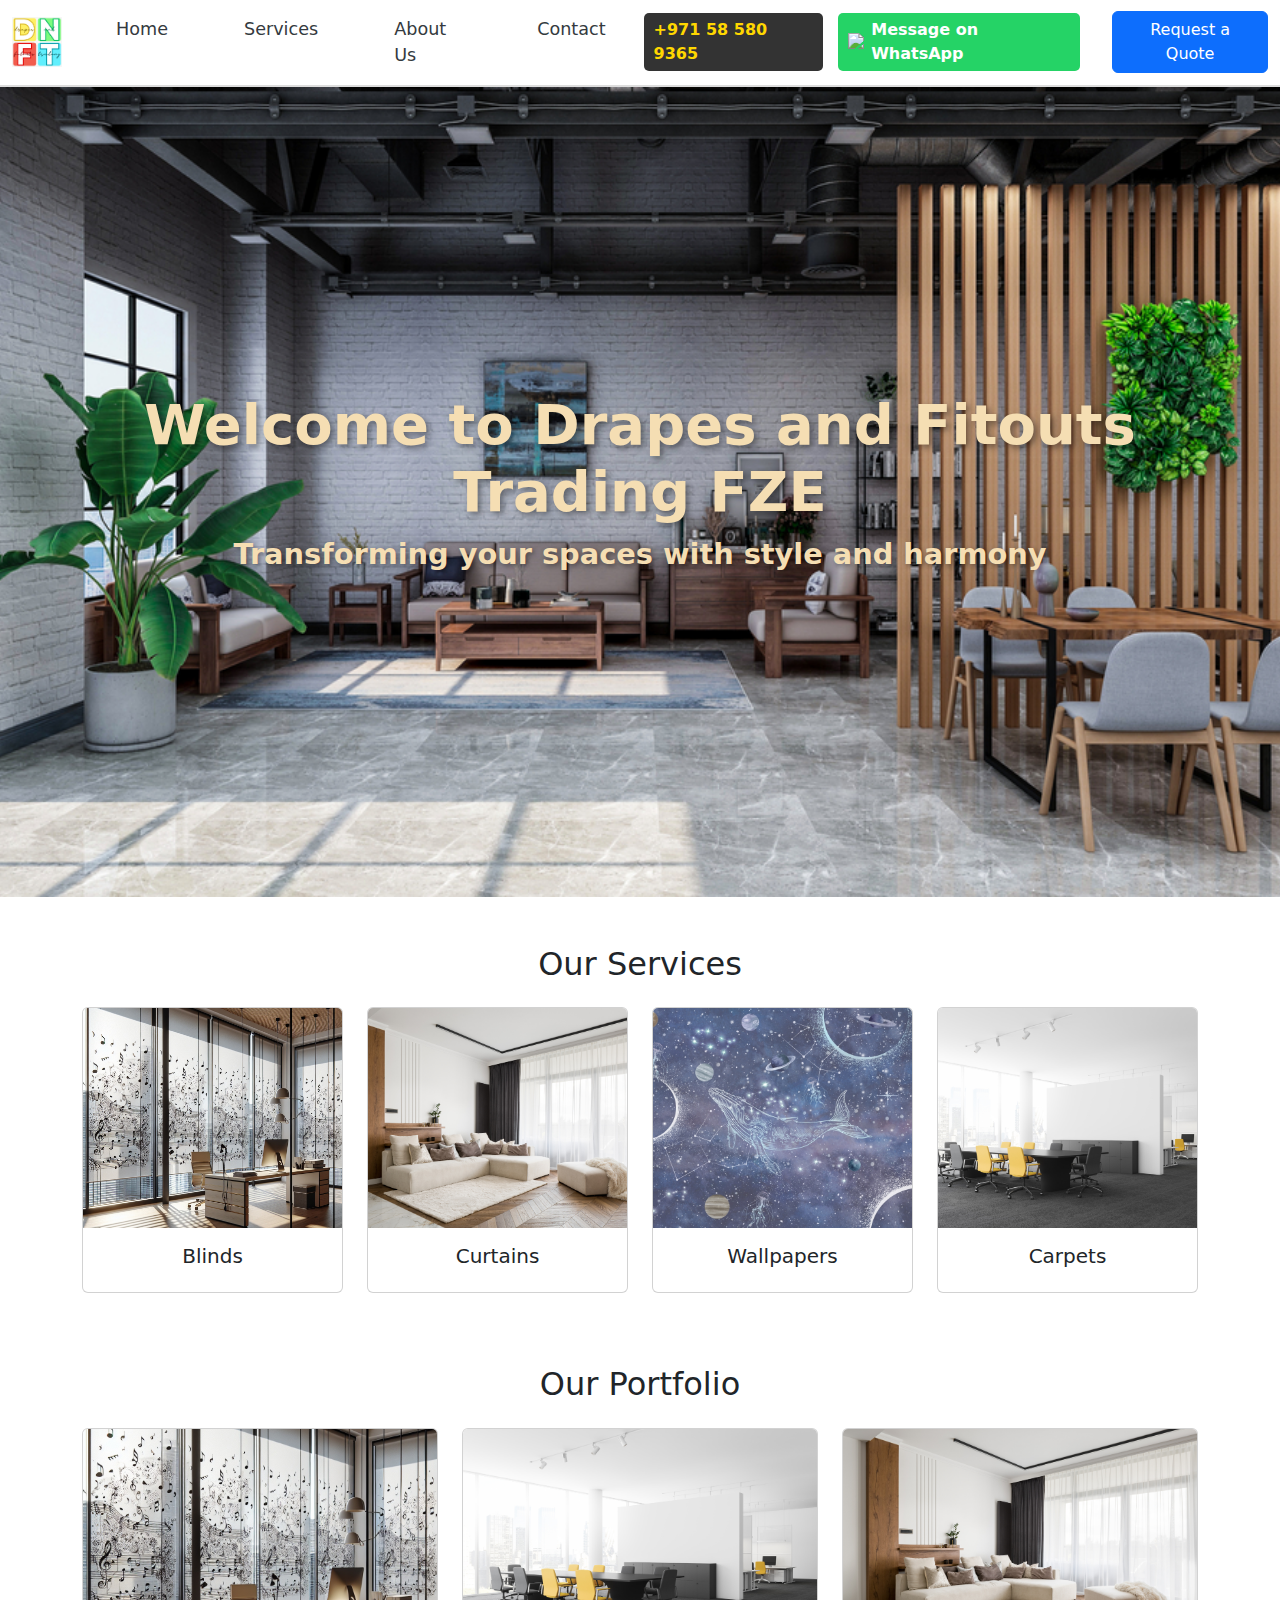
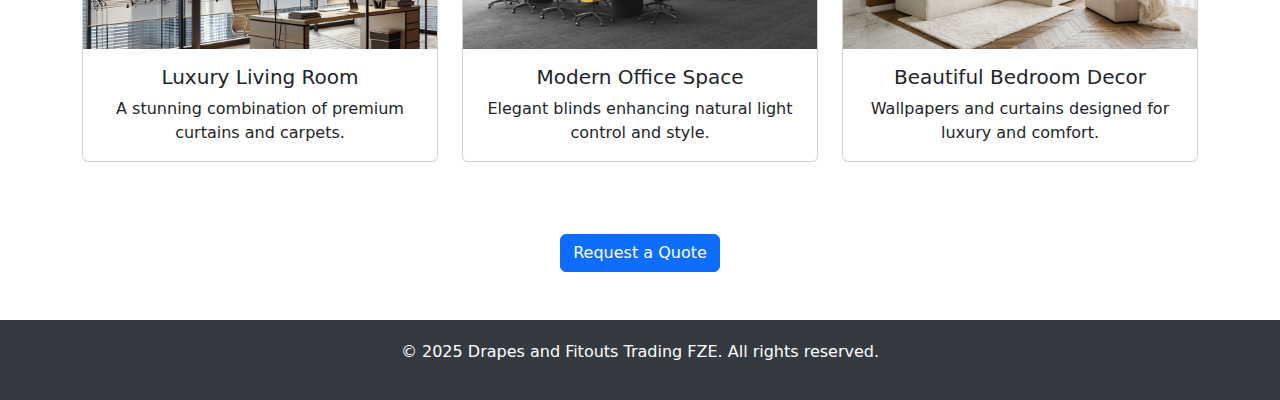
==== index.html @ 0c932a67 "Add files via upload" ====
<!DOCTYPE html>
<html lang="en">
<head>
    <meta charset="UTF-8">
    <meta name="viewport" content="width=device-width, initial-scale=1.0">
    <title>Drapes and Fitouts Trading FZE</title>
    <link rel="stylesheet" href="./styles.css">
    <link rel="stylesheet" href="https://cdnjs.cloudflare.com/ajax/libs/bootstrap/5.3.0/css/bootstrap.min.css">
</head>
<body>
    <!-- Navbar -->
   <!-- Include Navbar -->
<nav class="navbar navbar-expand-lg navbar-light bg-white sticky-top">
    <div class="container-fluid">
        <a class="navbar-brand" href="./index.html">
            <img src="./images/Drapes And Fiouts.jpeg" alt="Drapes and Fitouts">
        </a>
        <button class="navbar-toggler" type="button" data-bs-toggle="collapse" data-bs-target="#navbarNav" aria-controls="navbarNav" aria-expanded="false" aria-label="Toggle navigation">
            <span class="navbar-toggler-icon"></span>
        </button>
        <div class="collapse navbar-collapse" id="navbarNav">
            <ul class="navbar-nav ms-auto">
                <li class="nav-item"><a class="nav-link" href="index.html#home">Home</a></li>
                <li class="nav-item"><a class="nav-link" href="services.html">Services</a></li>
                <li class="nav-item"><a class="nav-link" href="about.html">About Us</a></li>
                <li class="nav-item"><a class="nav-link" href="contact.html">Contact</a></li>
            </ul>

            <!-- This is the Phone Number section: -->
            <li class="nav-item d-flex align-items-center">
                <a class="nav-link" href="tel:+971585809365" style="
                    font-weight: bold; 
                    color: #FFD700; 
                    background-color: #333; 
                    padding: 5px 10px; 
                    border-radius: 5px; 
                    margin-right: 15px;
                    text-decoration: none;
                ">+971 58 580 9365</a>
                <a href="https://wa.me/971585809365" target="_blank" style="
                    display: inline-flex; 
                    align-items: center; 
                    padding: 5px 10px; 
                    background-color: #25D366; 
                    color: white; 
                    border-radius: 5px; 
                    text-decoration: none; 
                    font-weight: bold;
                ">
                    <img src="https://upload.wikimedia.org/wikipedia/commons/6/6b/WhatsApp.svg" alt="WhatsApp" style="width: 18px; height: 18px; margin-right: 5px;">
                    Message on WhatsApp
                </a>
            </li>
            
            
            


            <!-- New Section added for the request for quote-->
            <div class="ms-3">
                <div class="ms-3">
                    <button class="btn btn-primary animate-quote-button" data-bs-toggle="modal" data-bs-target="#dimensionQuestionModal">Request a Quote</button>


                </div>
            </div>
            <!-- End of addtion-->            

        </div>
    </div>
</nav>


    <!-- Hero Section -->
<!-- Hero Section -->
<section class="hero-section" id="home">
    <div class="hero-content show text-center">
        <h1 style="color: #F5DEB3; font-size: 3.5rem; text-shadow: 3px 3px 6px rgba(0, 0, 0, 0.4); font-weight: bold;">
            Welcome to Drapes and Fitouts Trading FZE
        </h1>
        <p style="color: #F5DEB3; font-size: 1.8rem; text-shadow: 2px 2px 5px rgba(0, 0, 0, 0.4); font-weight: bold;">
            Transforming your spaces with style and harmony
        </p>
    </div>
</section>



    <!-- Services Section -->
<!-- Services Section -->
<section class="container my-5" id="services">
    <h2 class="text-center mb-4">Our Services</h2>

    <div class="row">
        <div class="col-md-3 mb-4">
            <div class="card equal-height-card">
                <img src="images/Blinds.jpg" class="card-img-top" alt="Blinds">
                <div class="card-body">
                    <h5 class="card-title">Blinds</h5>
                </div>
            </div>
        </div>
        <div class="col-md-3 mb-4">
            <div class="card equal-height-card">
                <img src="images/Curtain.jpg" class="card-img-top" alt="Curtains">
                <div class="card-body">
                    <h5 class="card-title">Curtains</h5>
                </div>
            </div>
        </div>
        <div class="col-md-3 mb-4">
            <div class="card equal-height-card">
                <img src="images/Wallpaper.jpg" class="card-img-top" alt="Wallpapers">
                <div class="card-body">
                    <h5 class="card-title">Wallpapers</h5>
                </div>
            </div>
        </div>
        <div class="col-md-3 mb-4">
            <div class="card equal-height-card">
                <img src="images/Carpets.jpg" class="card-img-top" alt="Carpets">
                <div class="card-body">
                    <h5 class="card-title">Carpets</h5>
                </div>
            </div>
        </div>
    </div>
</section>

<!-- Our Portfolio Section -->
<section class="container my-5" id="portfolio">
    <h2 class="text-center mb-4">Our Portfolio</h2>
    <div class="row">
        <div class="col-md-4 mb-4">
            <div class="card">
                <img src="./images/Blinds.jpg" class="card-img-top" alt="Project 1">
                <div class="card-body">
                    <h5 class="card-title">Luxury Living Room</h5>
                    <p class="card-text">A stunning combination of premium curtains and carpets.</p>
                </div>
            </div>
        </div>
        <div class="col-md-4 mb-4">
            <div class="card">
                <img src="./images/Carpets.jpg" class="card-img-top" alt="Project 2">
                <div class="card-body">
                    <h5 class="card-title">Modern Office Space</h5>
                    <p class="card-text">Elegant blinds enhancing natural light control and style.</p>
                </div>
            </div>
        </div>
        <div class="col-md-4 mb-4">
            <div class="card">
                <img src="./images/Curtain.jpg" class="card-img-top" alt="Project 3">
                <div class="card-body">
                    <h5 class="card-title">Beautiful Bedroom Decor</h5>
                    <p class="card-text">Wallpapers and curtains designed for luxury and comfort.</p>
                </div>
            </div>
        </div>
    </div>
</section>



<!-- Request a Quote Button -->
<section class="container text-center my-5">
    <button class="btn btn-primary" data-bs-toggle="modal" data-bs-target="#dimensionQuestionModal">Request a Quote</button>
</section>

<!-- Dimension Question Modal -->
<div class="modal fade" id="dimensionQuestionModal" tabindex="-1" aria-labelledby="dimensionQuestionModalLabel" aria-hidden="true">
    <div class="modal-dialog">
        <div class="modal-content">
            <div class="modal-header">
                <h5 class="modal-title" id="dimensionQuestionModalLabel">Request a Quote</h5>
                <button type="button" class="btn-close" data-bs-dismiss="modal" aria-label="Close"></button>
            </div>
            <div class="modal-body text-center">
                <p>Do you have the dimensions of your rooms?</p>
                <button type="button" class="btn btn-primary" data-bs-dismiss="modal" data-bs-toggle="modal" data-bs-target="#requestQuoteModal">Yes, I have the dimensions</button>
                <button type="button" class="btn btn-secondary" data-bs-dismiss="modal" data-bs-toggle="modal" data-bs-target="#requestVisitModal">No, Request a Visit</button>
            </div>
        </div>
    </div>
</div>

<!-- Request a Visit Modal (For No Dimensions) -->
<div class="modal fade" id="requestVisitModal" tabindex="-1" aria-labelledby="requestVisitModalLabel" aria-hidden="true">
    <div class="modal-dialog">
        <div class="modal-content">
            <div class="modal-header">
                <h5 class="modal-title" id="requestVisitModalLabel">Request a Visit</h5>
                <button type="button" class="btn-close" data-bs-dismiss="modal" aria-label="Close"></button>
            </div>
            <div class="modal-body">
                <form>
                    <div class="mb-3">
                        <label>Name:</label>
                        <input type="text" class="form-control">
                    </div>
                    <div class="mb-3">
                        <label>Number:</label>
                        <input type="text" class="form-control">
                    </div>
                    <div class="mb-3">
                        <label>Email:</label>
                        <input type="email" class="form-control">
                    </div>
                    <div class="mb-3">
                        <label>Address:</label>
                        <input type="text" class="form-control" id="addressField">
                    </div>
                    <button id="dropPinBtn" type="button" class="btn btn-primary mt-2">Drop a Pin</button>
                </form>
            </div>
        </div>
    </div>
</div>

<!-- Request a Quote Modal (For Dimensions) -->
<div class="modal fade" id="requestQuoteModal" tabindex="-1" aria-labelledby="requestQuoteModalLabel" aria-hidden="true">
    <div class="modal-dialog modal-lg">
        <div class="modal-content">
            <div class="modal-header">
                <h5 class="modal-title" id="requestQuoteModalLabel">Request a Quote</h5>
                <button type="button" class="btn-close" data-bs-dismiss="modal" aria-label="Close"></button>
            </div>
            <div class="modal-body">
                <form id="quoteForm">
                    <div id="roomsContainer"></div>
                    <div class="d-flex justify-content-between align-items-center mb-3">
                        <button type="button" class="btn btn-success" id="addRoom">Add Room</button>
                        <button type="submit" class="btn btn-primary">Submit</button>
                    </div>
                </form>
            </div>
        </div>
    </div>
</div>

<!-- JavaScript for Dynamic Room Handling & Enhanced Google Maps Functionality -->
<script>
    let roomCount = 0;

    document.getElementById('addRoom').addEventListener('click', function () {
        roomCount++;
        const roomHtml = `
            <div class="card mb-3" id="room-${roomCount}">
                <div class="card-body">
                    <div class="d-flex justify-content-between align-items-center">
                        <h5>Room ${roomCount}</h5>
                        <button type="button" class="btn btn-danger btn-sm" onclick="removeRoom(${roomCount})">Delete Room</button>
                    </div>
                    <div class="row">
                        <div class="col-md-6 mb-3">
                            <label>Product Type:</label>
                            <select class="form-control">
                                <option>Blinds</option>
                                <option>Curtains</option>
                                <option>Wallpapers</option>
                                <option>Carpets</option>
                            </select>
                        </div>
                        <div class="col-md-6 mb-3">
                            <label>Room Name:</label>
                            <input type="text" class="form-control" placeholder="Living Room, Bedroom, etc.">
                        </div>
                        <div class="col-md-6 mb-3">
                            <label>Width (in cm):</label>
                            <input type="number" class="form-control">
                        </div>
                        <div class="col-md-6 mb-3">
                            <label>Height (in cm):</label>
                            <input type="number" class="form-control">
                        </div>
                    </div>
                </div>
            </div>`;
        document.getElementById('roomsContainer').insertAdjacentHTML('beforeend', roomHtml);
    });

    function removeRoom(id) {
        document.getElementById(`room-${id}`).remove();
    }

    document.getElementById('dropPinBtn').addEventListener('click', function () {
        navigator.geolocation.getCurrentPosition(function(position) {
            const latitude = position.coords.latitude;
            const longitude = position.coords.longitude;
            const googleMapsLink = `https://www.google.com/maps?q=${latitude},${longitude}`;
            document.getElementById('addressField').value = googleMapsLink;
        }, function(error) {
            alert('Unable to retrieve location. Please enable location services.');
        });
    });
</script>





    <!-- Footer -->
    <footer>
        <p>&copy; 2025 Drapes and Fitouts Trading FZE. All rights reserved.</p>
    </footer>

    <!-- Bootstrap JS for Navbar -->
    <script src="https://cdnjs.cloudflare.com/ajax/libs/bootstrap/5.3.0/js/bootstrap.bundle.min.js"></script>
</body>
</html>
---- styles.css ----
body {
    margin: 0;
    padding: 0;
    box-sizing: border-box;
    font-family: 'Segoe UI', Tahoma, Geneva, Verdana, sans-serif;
    background-color: #f0f0f0;
    scroll-behavior: smooth;
}

/* Navbar */
.navbar {
    background-color: #ffffff;
    padding: 10px 40px;
    border-bottom: 2px solid #ddd;
    position: sticky;
    top: 0;
    z-index: 10;
}

.navbar-brand img {
    height: 50px;
}

.navbar-nav {
    margin-left: auto;
}

.navbar-nav .nav-item {
    margin: 0 30px;
}

.navbar-nav .nav-link {
    font-size: 1.1rem;
    color: #343a40;
    transition: color 0.3s;
    padding: 8px 12px;
    border-radius: 5px;
}

.navbar-nav .nav-link:hover {
    color: #d4af37; /* Classy golden color */
    background-color: transparent;
    transition: color 0.3s;
}


/* Hero Section */
.hero-section {
    background: url('./images/Hero\ Section_office.jpg') no-repeat center center/cover;
    min-height: 90vh;
    display: flex;
    align-items: center;
    justify-content: center;
    color: white;
    text-shadow: 2px 2px 4px rgba(0, 0, 0, 0.6);
    padding: 20px;
}

.hero-content {
    opacity: 0;
    transform: translateY(30px);
    transition: opacity 0.6s, transform 0.6s;
}

.hero-content.show {
    opacity: 1;
    transform: translateY(0);
}

/* Cards */
.card {
    transition: transform 0.3s, box-shadow 0.3s;
    border: none;
    border-radius: 12px;
    background-color: white;
    animation: slideUp 1s ease-in-out;
    height: 100%; /* Ensures all cards have equal height */
    display: flex;
    flex-direction: column;
}

.card:hover {
    transform: translateY(-5px);
    box-shadow: 0 4px 20px rgba(0, 0, 0, 0.1);
}

.card-img-top {
    height: 220px;
    object-fit: cover;
    border-top-left-radius: 12px;
    border-top-right-radius: 12px;
}

.card-body {
    text-align: center;
    padding: 10px;
    flex-grow: 1; /* Ensures the card body expands to maintain equal height */
}

/* Footer */
footer {
    background-color: #343a40;
    color: white;
    padding: 20px;
    text-align: center;
}

/* Animations */
@keyframes slideUp {
    0% { transform: translateY(30px); opacity: 0; }
    100% { transform: translateY(0); opacity: 1; }
}

/* Responsive Styling */
@media (max-width: 992px) {
    .navbar-nav .nav-item {
        margin: 0 10px;
    }
}

@media (max-width: 768px) {
    .card-img-top {
        height: 180px;
    }

    .navbar-nav {
        text-align: center;
    }

    .navbar-nav .nav-link {
        margin: 10px 0;
    }
}

/* Animated Request a Quote Button */
.animate-quote-button {
    background-color: #d4af37; /* Classy golden color */
    color: white;
    border: none;
    padding: 10px 20px;
    border-radius: 5px;
    cursor: pointer;
    transition: transform 0.3s, box-shadow 0.3s;
    animation: pulse 1.5s infinite;
}

.animate-quote-button:hover {
    transform: scale(1.05);
    box-shadow: 0 4px 10px rgba(0, 0, 0, 0.2);
}

/* Pulse Animation */
@keyframes pulse {
    0%, 100% {
        transform: scale(1);
    }
    50% {
        transform: scale(1.1);
    }
}
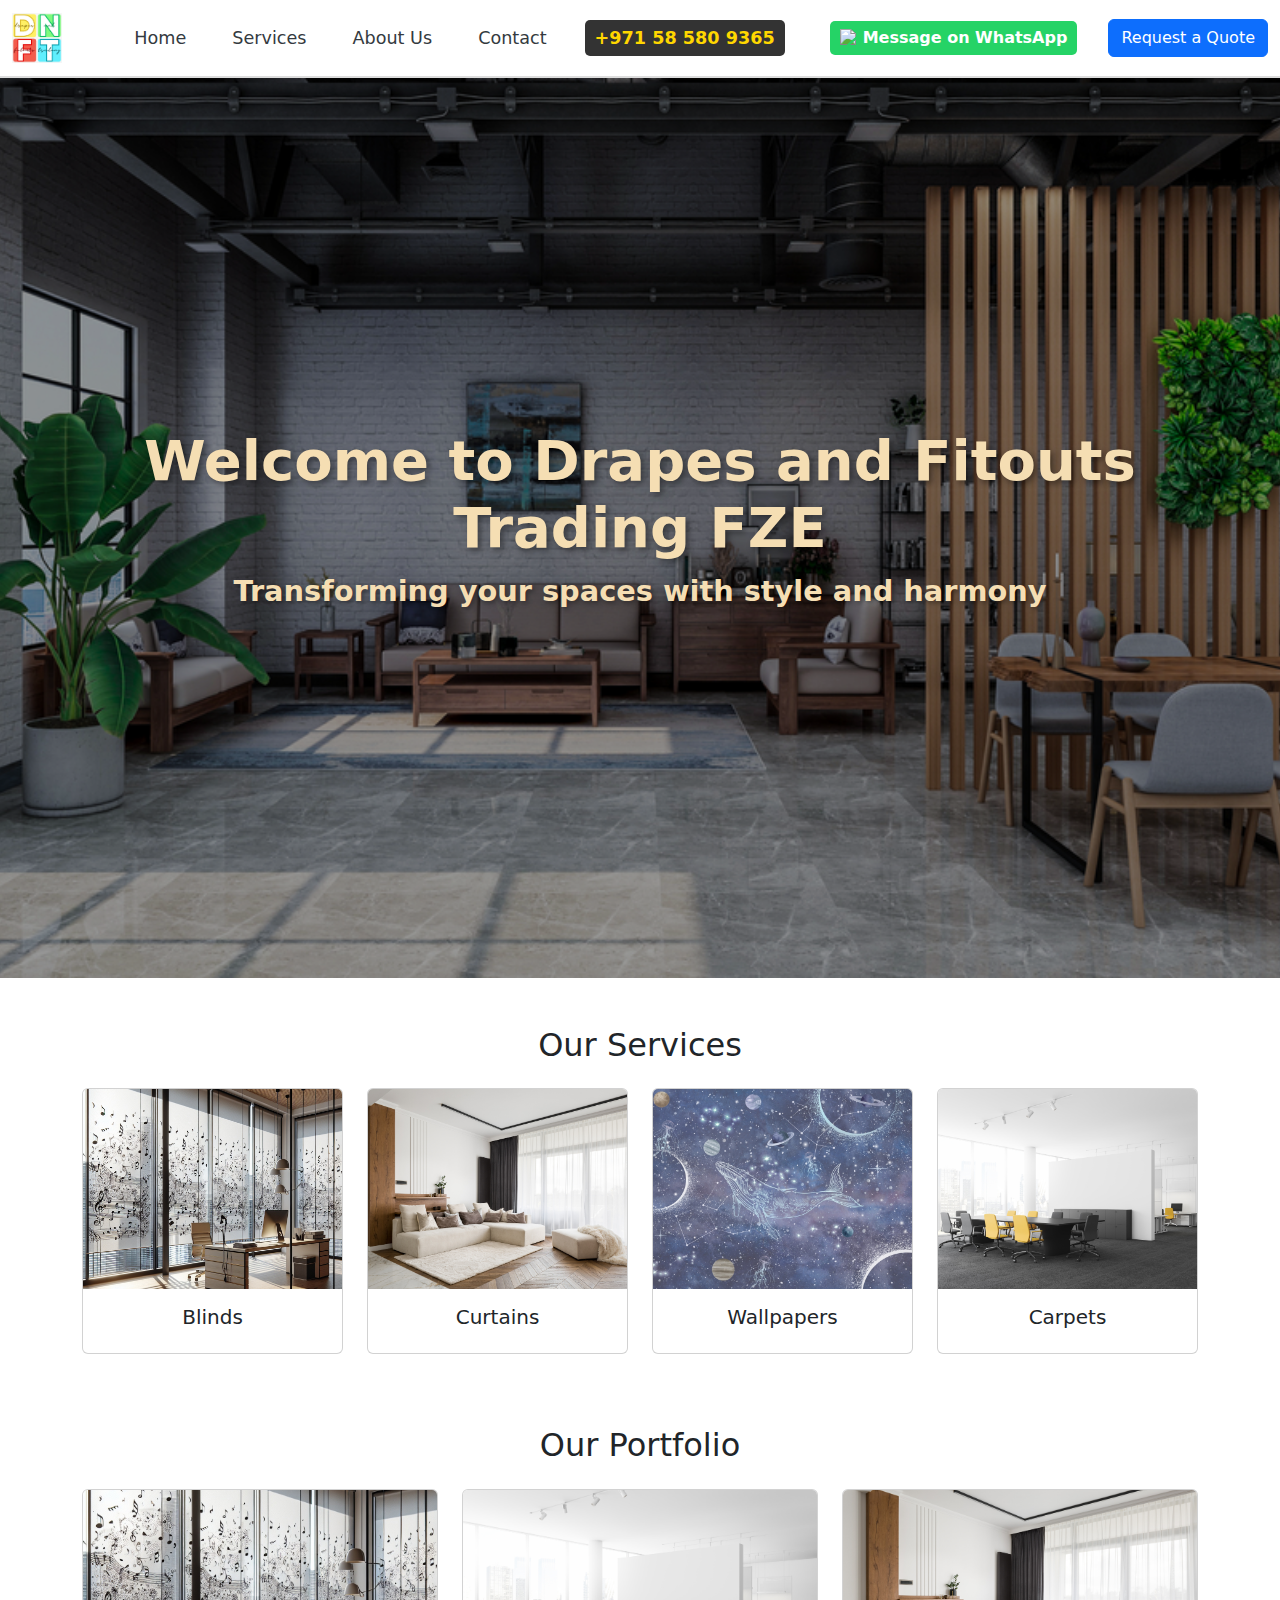
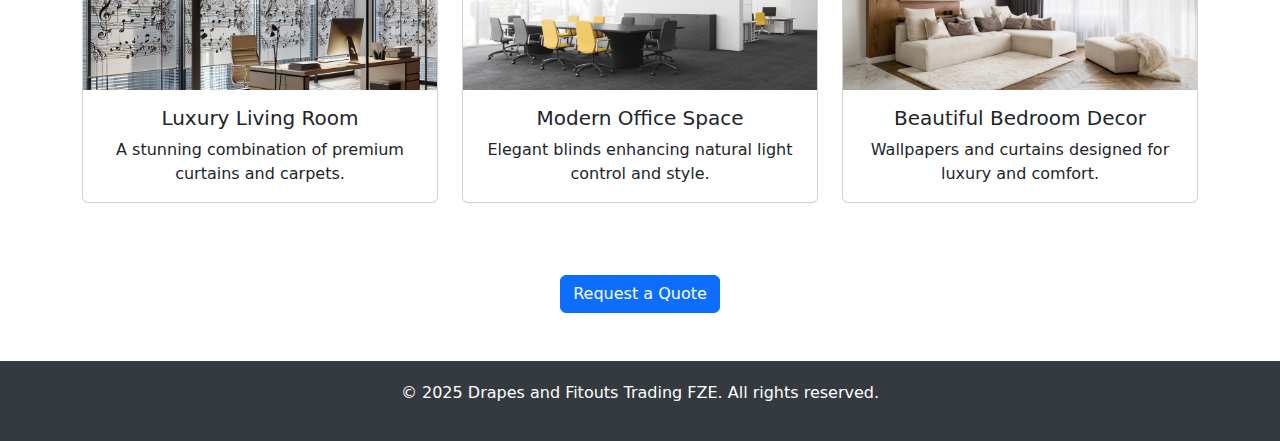
==== commit d981242e: "Add files via upload" ====
--- a/index.html
+++ b/index.html
@@ -8,68 +8,56 @@
     <link rel="stylesheet" href="https://cdnjs.cloudflare.com/ajax/libs/bootstrap/5.3.0/css/bootstrap.min.css">
 </head>
 <body>
-    <!-- Navbar -->
-   <!-- Include Navbar -->
-<nav class="navbar navbar-expand-lg navbar-light bg-white sticky-top">
-    <div class="container-fluid">
-        <a class="navbar-brand" href="./index.html">
-            <img src="./images/Drapes And Fiouts.jpeg" alt="Drapes and Fitouts">
-        </a>
-        <button class="navbar-toggler" type="button" data-bs-toggle="collapse" data-bs-target="#navbarNav" aria-controls="navbarNav" aria-expanded="false" aria-label="Toggle navigation">
-            <span class="navbar-toggler-icon"></span>
-        </button>
-        <div class="collapse navbar-collapse" id="navbarNav">
-            <ul class="navbar-nav ms-auto">
-                <li class="nav-item"><a class="nav-link" href="index.html#home">Home</a></li>
-                <li class="nav-item"><a class="nav-link" href="services.html">Services</a></li>
-                <li class="nav-item"><a class="nav-link" href="about.html">About Us</a></li>
-                <li class="nav-item"><a class="nav-link" href="contact.html">Contact</a></li>
-            </ul>
-
-            <!-- This is the Phone Number section: -->
-            <li class="nav-item d-flex align-items-center">
-                <a class="nav-link" href="tel:+971585809365" style="
-                    font-weight: bold; 
-                    color: #FFD700; 
-                    background-color: #333; 
-                    padding: 5px 10px; 
-                    border-radius: 5px; 
-                    margin-right: 15px;
-                    text-decoration: none;
-                ">+971 58 580 9365</a>
-                <a href="https://wa.me/971585809365" target="_blank" style="
-                    display: inline-flex; 
-                    align-items: center; 
-                    padding: 5px 10px; 
-                    background-color: #25D366; 
-                    color: white; 
-                    border-radius: 5px; 
-                    text-decoration: none; 
-                    font-weight: bold;
-                ">
-                    <img src="https://upload.wikimedia.org/wikipedia/commons/6/6b/WhatsApp.svg" alt="WhatsApp" style="width: 18px; height: 18px; margin-right: 5px;">
-                    Message on WhatsApp
-                </a>
-            </li>
-            
-            
-            
-
-
-            <!-- New Section added for the request for quote-->
-            <div class="ms-3">
+    <nav class="navbar navbar-expand-lg navbar-light bg-white sticky-top">
+        <div class="container-fluid">
+            <a class="navbar-brand" href="./index.html">
+                <img src="./images/Drapes And Fiouts.jpeg" alt="Drapes and Fitouts">
+            </a>
+            <button class="navbar-toggler" type="button" data-bs-toggle="collapse" data-bs-target="#navbarNav" aria-controls="navbarNav" aria-expanded="false" aria-label="Toggle navigation">
+                <span class="navbar-toggler-icon"></span>
+            </button>
+            <div class="collapse navbar-collapse" id="navbarNav">
+                <ul class="navbar-nav ms-auto">
+                    <li class="nav-item"><a class="nav-link" href="index.html#home">Home</a></li>
+                    <li class="nav-item"><a class="nav-link" href="services.html">Services</a></li>
+                    <li class="nav-item"><a class="nav-link" href="about.html">About Us</a></li>
+                    <li class="nav-item"><a class="nav-link" href="contact.html">Contact</a></li>
+                    <!-- Phone Number -->
+                    <li class="nav-item d-flex align-items-center">
+                        <a class="nav-link" href="tel:+971585809365" style="
+                            font-weight: bold; 
+                            color: #FFD700; 
+                            background-color: #333; 
+                            padding: 5px 10px; 
+                            border-radius: 5px; 
+                            margin-right: 15px;
+                            text-decoration: none;
+                        ">+971 58 580 9365</a>
+                    </li>
+                    <!-- WhatsApp Link -->
+                    <li class="nav-item d-flex align-items-center">
+                        <a href="https://wa.me/971585809365" target="_blank" style="
+                            display: inline-flex; 
+                            align-items: center; 
+                            padding: 5px 10px; 
+                            background-color: #25D366; 
+                            color: white; 
+                            border-radius: 5px; 
+                            text-decoration: none; 
+                            font-weight: bold;
+                        ">
+                            <img src="https://upload.wikimedia.org/wikipedia/commons/6/6b/WhatsApp.svg" alt="WhatsApp" style="width: 18px; height: 18px; margin-right: 5px;">
+                            Message on WhatsApp
+                        </a>
+                    </li>
+                </ul>
+                <!-- Request a Quote Button -->
                 <div class="ms-3">
                     <button class="btn btn-primary animate-quote-button" data-bs-toggle="modal" data-bs-target="#dimensionQuestionModal">Request a Quote</button>
-
-
-                </div>
-            </div>
-            <!-- End of addtion-->            
-
-        </div>
-    </div>
-</nav>
-
+                </div>
+            </div>
+        </div>
+    </nav>
 
     <!-- Hero Section -->
 <!-- Hero Section -->
--- a/styles.css
+++ b/styles.css
@@ -10,7 +10,7 @@
 /* Navbar */
 .navbar {
     background-color: #ffffff;
-    padding: 10px 40px;
+    padding: 10px 20px; /* Reduced padding for smaller screens */
     border-bottom: 2px solid #ddd;
     position: sticky;
     top: 0;
@@ -26,40 +26,59 @@
 }
 
 .navbar-nav .nav-item {
-    margin: 0 30px;
+    margin: 0 15px; /* Reduced margin for smaller screens */
 }
 
 .navbar-nav .nav-link {
     font-size: 1.1rem;
     color: #343a40;
-    transition: color 0.3s;
+    transition: color 0.3s, background-color 0.3s;
     padding: 8px 12px;
     border-radius: 5px;
 }
 
+
 .navbar-nav .nav-link:hover {
     color: #d4af37; /* Classy golden color */
-    background-color: transparent;
-    transition: color 0.3s;
+    background-color: rgba(212, 175, 55, 0.1); /* Subtle background on hover */
+}
+
+.navbar-nav .nav-link.active {
+    color: #d4af37; /* Classy golden color */
+    font-weight: bold;
 }
 
 
 /* Hero Section */
 .hero-section {
-    background: url('./images/Hero\ Section_office.jpg') no-repeat center center/cover;
-    min-height: 90vh;
+    background: url('./images/Hero Section_office.jpg') no-repeat center center/cover;
+    height: 100vh; /* Full viewport height */
     display: flex;
     align-items: center;
     justify-content: center;
     color: white;
     text-shadow: 2px 2px 4px rgba(0, 0, 0, 0.6);
-    padding: 20px;
+    position: relative;
+}
+
+.hero-section::before {
+    content: '';
+    position: absolute;
+    top: 0;
+    left: 0;
+    width: 100%;
+    height: 100%;
+    background: rgba(0, 0, 0, 0.4); /* Semi-transparent overlay */
 }
 
 .hero-content {
     opacity: 0;
     transform: translateY(30px);
     transition: opacity 0.6s, transform 0.6s;
+    position: relative;
+    z-index: 1;
+    text-align: center;
+    padding: 20px;
 }
 
 .hero-content.show {
@@ -79,15 +98,22 @@
     flex-direction: column;
 }
 
-.card:hover {
-    transform: translateY(-5px);
-    box-shadow: 0 4px 20px rgba(0, 0, 0, 0.1);
+.card {
+    transition: transform 0.3s, box-shadow 0.3s;
+    border: none;
+    border-radius: 12px;
+    background-color: white;
+    animation: slideUp 1s ease-in-out;
+    display: flex;
+    flex-direction: column;
 }
 
+/* Ensure all card images have the same height and maintain aspect ratio */
 .card-img-top {
-    height: 220px;
-    object-fit: cover;
-    border-top-left-radius: 12px;
+    height: 200px; /* Set a fixed height for all images */
+    object-fit: cover; /* Ensures the image covers the area without distortion */
+    width: 100%; /* Ensures the image takes up the full width of the card */
+    border-top-left-radius: 12px; /* Match the card's border radius */
     border-top-right-radius: 12px;
 }
 
@@ -103,8 +129,14 @@
     color: white;
     padding: 20px;
     text-align: center;
+    margin-top: 40px;
 }
 
+@media (max-width: 768px) {
+    footer {
+        padding: 15px;
+    }
+}
 /* Animations */
 @keyframes slideUp {
     0% { transform: translateY(30px); opacity: 0; }
